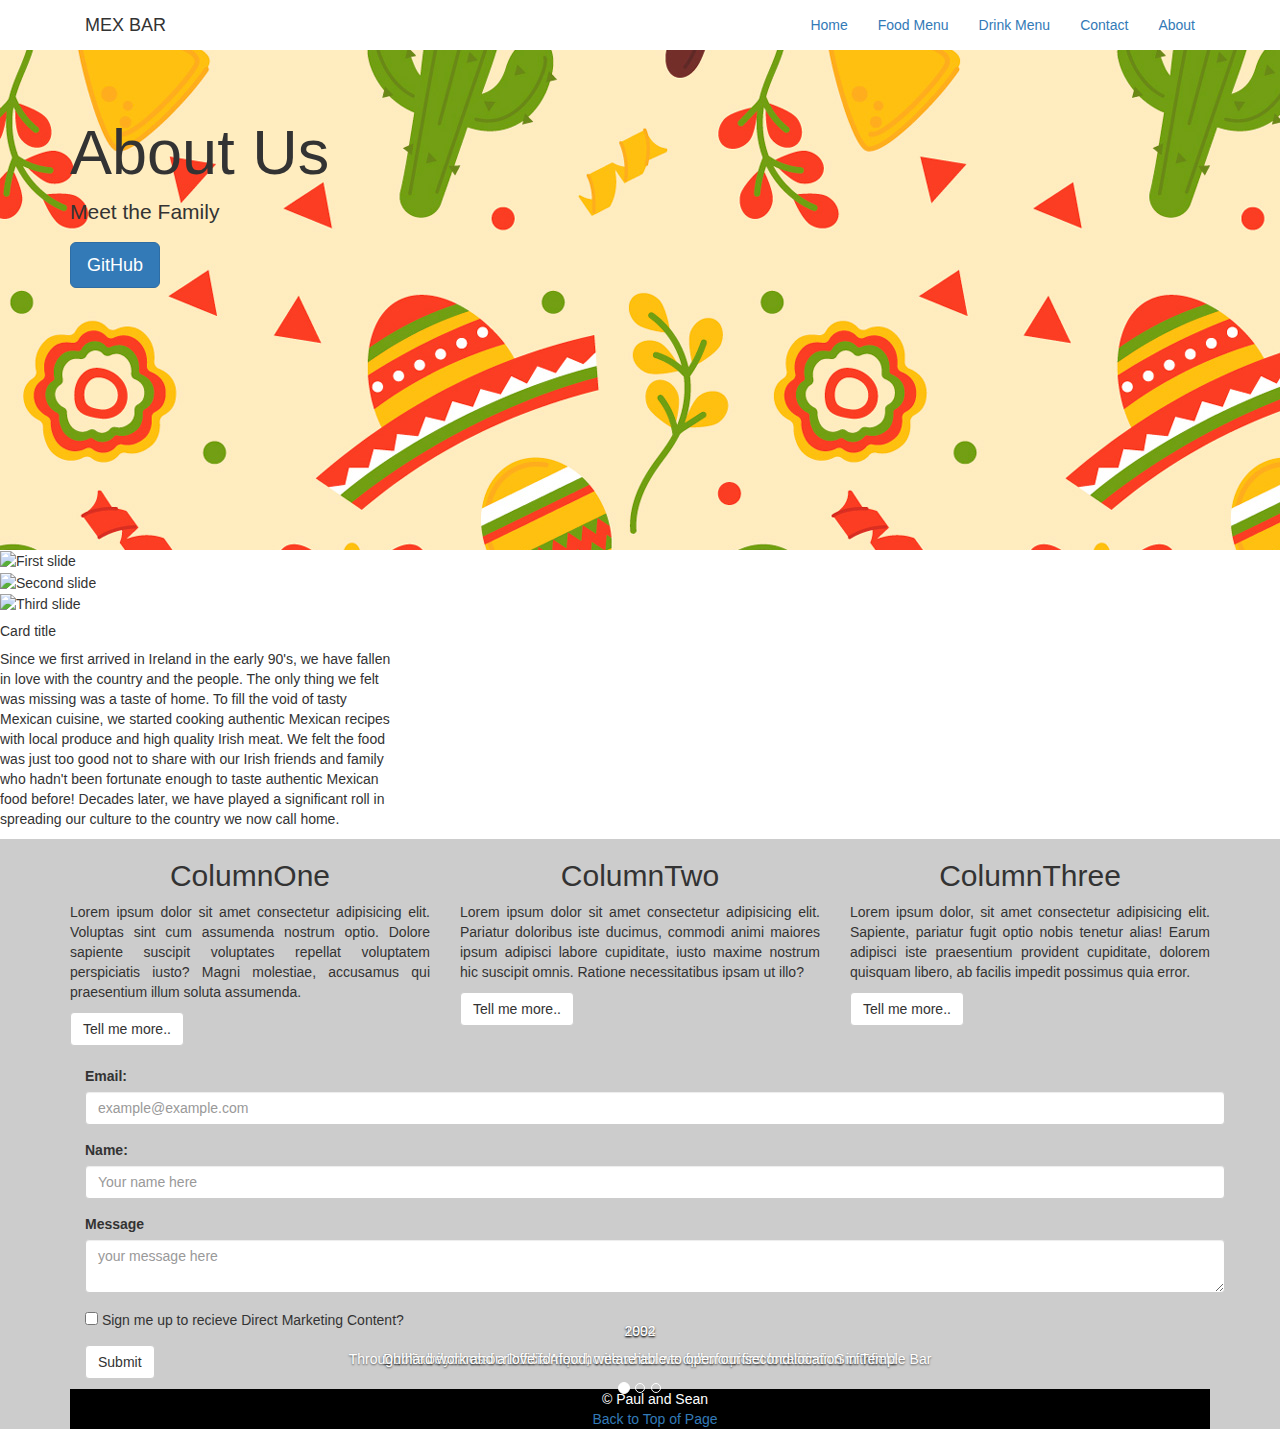
==== about.html @ a3f4a689 "Format + Clean up + Add js folder" ====
<!DOCTYPE html>
<html lang="en">

<head>
    <meta charset="UTF-8">
    <meta name="viewport" content="width=device-width, initial-scale=1.0">
    <link rel="stylesheet" href="https://cdn.jsdelivr.net/npm/bootstrap@3.3.7/dist/css/bootstrap.min.css">
    <script src="https://maxcdn.bootstrapcdn.com/bootstrap/3.3.7/js/bootstrap.min.js" integrity="sha384-Tc5IQib027qvyjSMfHjOMaLkfuWVxZxUPnCJA7l2mCWNIpG9mGCD8wGNIcPD7Txa" crossorigin="anonymous"></script>
    <link rel="stylesheet" href="style/style.css" />

    <title> Mexican Restaurant </title>

</head>



<body>
    <div class="navbar-static-top navbar-default" id="home"></div>

    <div class="container">

        <div class="navbar-brand">

            <!-- We use "#" so that the page does not reload when we clink a link -->
            <!-- <a href="#"> --> MEX BAR

        </div>

        <button class="navbar-toggle" data-toggle="collapse" data-target=".navHeaderCollapse">

            Menu

        </button>

        <div class="collapse navbar-collapse navHeaderCollapse">
            <!--Collapses menu - mobile view -->

            <ul class="nav navbar-nav navbar-right">

                <li><a href="index.html">Home</a></li>
                <li><a href="food-menu.html">Food Menu</a></li>
                <li><a href="drink-menu.html">Drink Menu</a></li>
                <li><a href="#contact">Contact</a></li>
                <li><a href="about.html">About</a></li>
               

            </ul>

        </div>
    </div>



    </div>

    <div class="jumbotron">
        <div class="container">
            <h1>About Us</h1>
            <p>Meet the Family</p>
            <p><a href="https://github.com/PMM217" target="_blank" class="btn btn-primary btn-lg">GitHub</a></p>
        </div>
    </div>
	
	
	<div id="carouselExampleIndicators" class="carousel slide" data-ride="carousel">
  <ol class="carousel-indicators">
    <li data-target="#carouselExampleIndicators" data-slide-to="0" class="active"></li>
    <li data-target="#carouselExampleIndicators" data-slide-to="1"></li>
    <li data-target="#carouselExampleIndicators" data-slide-to="2"></li>
  </ol>
  <div class="carousel-inner">
    <div class="carousel-item active">
      <img class="d-block w-100" src="..." alt="First slide">
	    <div class="carousel-caption d-none d-md-block">
    <h5>1991</h5>
    <p>Our Family lands in Dublin Airport with suitcases full of spices to remind us of home</p>
    </div>
    <div class="carousel-item">
      <img class="d-block w-100" src="..." alt="Second slide">
	    <div class="carousel-caption d-none d-md-block">
    <h5>1994</h5>
    <p>Dublin becomes our official new home when we open our first location in Smithfield</p>
    </div>
    <div class="carousel-item">
      <img class="d-block w-100" src="..." alt="Third slide">
	    <div class="carousel-caption d-none d-md-block">
    <h5>2002</h5>
    <p>Through hard work and a love for food, we are able to open our second location in Temple Bar</p>
    </div>
  </div>
  <a class="carousel-control-prev" href="#carouselExampleIndicators" role="button" data-slide="prev">
    <span class="carousel-control-prev-icon" aria-hidden="true"></span>
    <span class="sr-only">Previous</span>
  </a>
  <a class="carousel-control-next" href="#carouselExampleIndicators" role="button" data-slide="next">
    <span class="carousel-control-next-icon" aria-hidden="true"></span>
    <span class="sr-only">Next</span>
  </a>
</div>
	<div class="card" style="width: 40rem;">
  <div class="card-body">
    <h5 class="card-title">Card title</h5>
	<p class="card-text">Since we first arrived in Ireland in the early 90's, we have fallen in love with the country and the people. The only thing we felt was missing was a taste of home. To fill the void of tasty Mexican cuisine, we started cooking authentic Mexican recipes with local produce and high quality Irish meat. We felt the food was just too good not to share with our Irish friends and family who hadn't been fortunate enough to taste authentic Mexican food before! Decades later, we have played a significant roll in spreading our culture to the country we now call home.</p>
  </div>
</div>

   
   <div class="alt1">

        <div class="container">
            <div class="row">

                <div class="col-md-4">

                    <h2 class="text-center">ColumnOne</h2>
                    <p class="text-justify"> Lorem ipsum dolor sit amet consectetur adipisicing elit. Voluptas sint cum
                        assumenda nostrum optio. Dolore sapiente suscipit voluptates repellat voluptatem perspiciatis
                        iusto? Magni molestiae, accusamus qui praesentium illum soluta assumenda.</p>
                    <a href="#" class="btn btn-default"> Tell me more..</a>

                </div>

                <div class="col-md-4">

                    <h2 class="text-center">ColumnTwo</h2>
                    <p class="text-justify">Lorem ipsum dolor sit amet consectetur adipisicing elit. Pariatur doloribus
                        iste ducimus, commodi animi maiores ipsum adipisci labore cupiditate, iusto maxime nostrum hic
                        suscipit omnis. Ratione necessitatibus ipsam ut illo?</p>
                    <a href="#" class="btn btn-default"> Tell me more..</a>

                </div>

                <div class="col-md-4">

                    <h2 class="text-center">ColumnThree</h2>
                    <p class="text-justify">Lorem ipsum dolor, sit amet consectetur adipisicing elit. Sapiente, pariatur
                        fugit optio nobis tenetur alias! Earum adipisci iste praesentium provident cupiditate, dolorem
                        quisquam libero, ab facilis impedit possimus quia error.</p>
                    <a href="#" class="btn btn-default"> Tell me more..</a>

                </div>


            </div>
      


            

        <script src="https://code.jquery.com/jquery-3.5.1.min.js"></script>
        <script src="https://maxcdn.bootstrapcdn.com/bootstrap/3.3.7/js/bootstrap.min.js"></script>
		


                    <div class="container padding" id="contact">

                <form role="form">

                    <!-- Class form group seperates everything and presents it in a nice manner -->
                    <!-- allows someone with screen reader to jump directly to contact form using their keyboard - great for asseccibility purposes -->
                    <div class="form-group">

                        <label for="email">Email:</label>
                        <input type="email" class="form-control" id="email" name="email" placeholder="example@example.com" />
                            

                    </div>

                    <div class="form-group">
                        <label for="name">Name:</label>
                        <input type="text" class="form-control" id="name" name="name" placeholder="Your name here" />

                    </div>

                    <div class="form-group">
                        <label for="message">Message</label>
                        <textarea class="form-control" name="message" id="message"
                            placeholder="your message here"></textarea>

                    </div>
                    <div class="form-group">
                        <input type="checkbox" /> Sign me up to recieve Direct Marketing Content?
                    </div>
                    <button type="Submit" class="btn btn-default">Submit</button>


                </form>


            </div>


            <div class="alt2">

                <div class="container">

                    <footer> &copy; Paul and Sean<br /><a href="#home">Back to Top of Page</a></footer>

                </div>

            </div>
<!--  wrap smooth scrolling script inside a document ready function. This ensures that the script runs after the DOM has fully loaded: -->
    
 <!-- //Smooth scrolling script here    -->
 <script>
    $(document).ready(function() {
});

// https://css-tricks.com/snippets/jquery/smooth-scrolling/

    // Select all links with hashes
    $('a[href*="#"]')
        // Remove links that don't actually link to anything
        .not('[href="#"]')
        .not('[href="#0"]')
        .click(function (event) {
            // On-page links
            if (
                location.pathname.replace(/^\//, '') == this.pathname.replace(/^\//, '') &&
                location.hostname == this.hostname
            ) {
                // Figure out element to scroll to
                var target = $(this.hash);
                target = target.length ? target : $('[name=' + this.hash.slice(1) + ']');
                // Does a scroll target exist?
                if (target.length) {
                    // Only prevent default if animation is actually gonna happen
                    event.preventDefault();
                    $('html, body').animate({
                        scrollTop: target.offset().top
                    }, 1000, function () {
                        // Callback after animation
                        // Must change focus!
                        var $target = $(target);
                        $target.focus();
                        if ($target.is(":focus")) { // Checking if the target was focused
                            return false;
                        } else {
                            $target.attr('tabindex',
                            '-1'); // Adding tabindex for elements not focusable
                            $target.focus(); // Set focus again
                        };
                    });
                }
            }
        });
</script>
</body>




</html>



		<!-- The user clicks the button to generate random number. If 5, a random code is generated and displayed. If other number, a message alert is presented saying they lost.
		<button class="button" type="button" onclick="playGame()">Roll Dice!</button>

	
		<script src="diceroll.js"></script> -->

</body>




</html>
---- style/style.css ----
.jumbotron{

background-image: url('../Img/homepageBackground.jpg');
background-attachment:fixed;
min-height:500px;
margin-bottom:0px;

}

.alt1{

    background:#CCCCCC;
    min-height: 400px;

}

.padding{
    padding-top:20px;
    padding-bottom: 10px;

}

.alt2{

background:#000000;
min: height 150px;
color:#fff;
text-align:center;

}
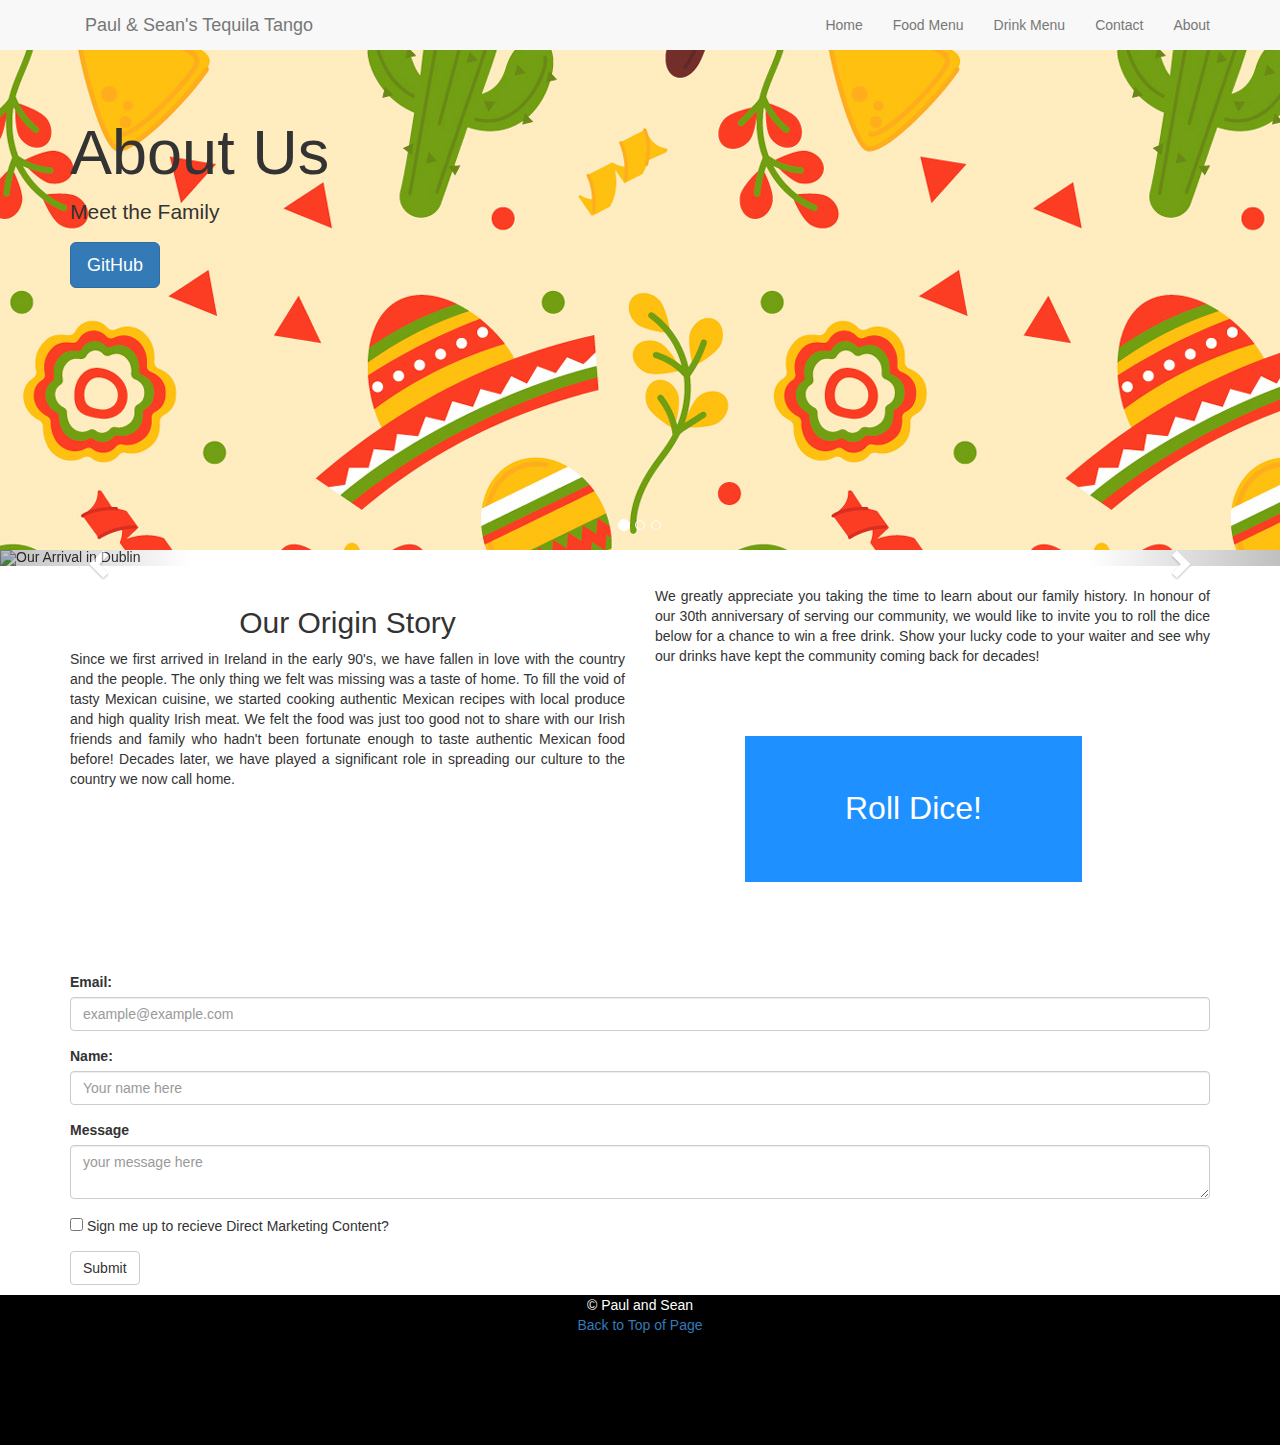
==== commit 502bf2dd: "Update to drink and about page" ====
--- a/about.html
+++ b/about.html
@@ -8,46 +8,47 @@
     <script src="https://maxcdn.bootstrapcdn.com/bootstrap/3.3.7/js/bootstrap.min.js" integrity="sha384-Tc5IQib027qvyjSMfHjOMaLkfuWVxZxUPnCJA7l2mCWNIpG9mGCD8wGNIcPD7Txa" crossorigin="anonymous"></script>
     <link rel="stylesheet" href="style/style.css" />
 
-    <title> Mexican Restaurant </title>
+    <title> Paul & Sean's Tequila Tango </title>
 
 </head>
 
 
 
 <body>
-    <div class="navbar-static-top navbar-default" id="home"></div>
-
-    <div class="container">
-
-        <div class="navbar-brand">
-
-            <!-- We use "#" so that the page does not reload when we clink a link -->
-            <!-- <a href="#"> --> MEX BAR
-
+     <div class="navbar-static-top navbar-default" id="home">
+
+        <div class="container">
+
+            <div class="navbar-brand">
+
+                <!-- We use "#" so that the page does not reload when we clink a link -->
+                <!-- <a href="#"> --> Paul & Sean's Tequila Tango
+
+            </div>
+
+            <button class="navbar-toggle" data-toggle="collapse" data-target=".navHeaderCollapse">
+
+                Menu
+
+            </button>
+
+            <div class="collapse navbar-collapse navHeaderCollapse">
+                <!--Collapses menu - mobile view -->
+
+                <ul class="nav navbar-nav navbar-right">
+
+                    <li><a href="index.html">Home</a></li>
+                    <li><a href="food-menu.html">Food Menu</a></li>
+                    <li><a href="drink-menu.html">Drink Menu</a></li>
+                    <li><a href="#contact">Contact</a></li>
+                    <li><a href="about.html">About</a></li>
+
+
+
+                </ul>
+
+            </div>
         </div>
-
-        <button class="navbar-toggle" data-toggle="collapse" data-target=".navHeaderCollapse">
-
-            Menu
-
-        </button>
-
-        <div class="collapse navbar-collapse navHeaderCollapse">
-            <!--Collapses menu - mobile view -->
-
-            <ul class="nav navbar-nav navbar-right">
-
-                <li><a href="index.html">Home</a></li>
-                <li><a href="food-menu.html">Food Menu</a></li>
-                <li><a href="drink-menu.html">Drink Menu</a></li>
-                <li><a href="#contact">Contact</a></li>
-                <li><a href="about.html">About</a></li>
-               
-
-            </ul>
-
-        </div>
-    </div>
 
 
 
@@ -62,91 +63,94 @@
     </div>
 	
 	
-	<div id="carouselExampleIndicators" class="carousel slide" data-ride="carousel">
+	<div id="myCarousel" class="carousel slide" data-ride="carousel">
+  <!-- Indicators -->
   <ol class="carousel-indicators">
-    <li data-target="#carouselExampleIndicators" data-slide-to="0" class="active"></li>
-    <li data-target="#carouselExampleIndicators" data-slide-to="1"></li>
-    <li data-target="#carouselExampleIndicators" data-slide-to="2"></li>
+    <li data-target="#myCarousel" data-slide-to="0" class="active"></li>
+    <li data-target="#myCarousel" data-slide-to="1"></li>
+    <li data-target="#myCarousel" data-slide-to="2"></li>
   </ol>
+
+  <!-- Wrapper for slides -->
   <div class="carousel-inner">
-    <div class="carousel-item active">
-      <img class="d-block w-100" src="..." alt="First slide">
-	    <div class="carousel-caption d-none d-md-block">
-    <h5>1991</h5>
-    <p>Our Family lands in Dublin Airport with suitcases full of spices to remind us of home</p>
-    </div>
-    <div class="carousel-item">
-      <img class="d-block w-100" src="..." alt="Second slide">
-	    <div class="carousel-caption d-none d-md-block">
-    <h5>1994</h5>
-    <p>Dublin becomes our official new home when we open our first location in Smithfield</p>
-    </div>
-    <div class="carousel-item">
-      <img class="d-block w-100" src="..." alt="Third slide">
-	    <div class="carousel-caption d-none d-md-block">
-    <h5>2002</h5>
-    <p>Through hard work and a love for food, we are able to open our second location in Temple Bar</p>
+    <div class="item active">
+      <img class="center-block" src="Img/Slide1.png" alt="Our Arrival in Dublin">
+      <div class="carousel-caption">
+        <h3>1991</h3>
+        <p>Our family lands in Dublin Airport with suitcases full of spices to remind us of home</p>
+      </div>
+    </div>
+
+    <div class="item">
+      <img class="center-block" src="Img/Slide2.png" alt="Our Grand Opening in Smithfield">
+      <div class="carousel-caption">
+        <h3>1994</h3>
+        <p>Dublin becomes our official new home when we open our first location in Smithfield</p>
+      </div>
+    </div>
+
+    <div class="item">
+      <img class="center-block" src="Img/Slide3.png" alt="Our Newest Location in Temple Bar">
+      <div class="carousel-caption">
+        <h3>2002</h3>
+        <p>Through hard work and a love for food, we opened our second location in Temple Bar</p>
+      </div>
     </div>
   </div>
-  <a class="carousel-control-prev" href="#carouselExampleIndicators" role="button" data-slide="prev">
-    <span class="carousel-control-prev-icon" aria-hidden="true"></span>
+
+  <!-- Left and right controls -->
+  <a class="left carousel-control" href="#myCarousel" data-slide="prev">
+    <span class="glyphicon glyphicon-chevron-left"></span>
     <span class="sr-only">Previous</span>
   </a>
-  <a class="carousel-control-next" href="#carouselExampleIndicators" role="button" data-slide="next">
-    <span class="carousel-control-next-icon" aria-hidden="true"></span>
+  <a class="right carousel-control" href="#myCarousel" data-slide="next">
+    <span class="glyphicon glyphicon-chevron-right"></span>
     <span class="sr-only">Next</span>
   </a>
 </div>
-	<div class="card" style="width: 40rem;">
-  <div class="card-body">
-    <h5 class="card-title">Card title</h5>
-	<p class="card-text">Since we first arrived in Ireland in the early 90's, we have fallen in love with the country and the people. The only thing we felt was missing was a taste of home. To fill the void of tasty Mexican cuisine, we started cooking authentic Mexican recipes with local produce and high quality Irish meat. We felt the food was just too good not to share with our Irish friends and family who hadn't been fortunate enough to taste authentic Mexican food before! Decades later, we have played a significant roll in spreading our culture to the country we now call home.</p>
-  </div>
-</div>
-
-   
-   <div class="alt1">
-
-        <div class="container">
-            <div class="row">
-
-                <div class="col-md-4">
-
-                    <h2 class="text-center">ColumnOne</h2>
-                    <p class="text-justify"> Lorem ipsum dolor sit amet consectetur adipisicing elit. Voluptas sint cum
-                        assumenda nostrum optio. Dolore sapiente suscipit voluptates repellat voluptatem perspiciatis
-                        iusto? Magni molestiae, accusamus qui praesentium illum soluta assumenda.</p>
-                    <a href="#" class="btn btn-default"> Tell me more..</a>
-
-                </div>
-
-                <div class="col-md-4">
-
-                    <h2 class="text-center">ColumnTwo</h2>
-                    <p class="text-justify">Lorem ipsum dolor sit amet consectetur adipisicing elit. Pariatur doloribus
-                        iste ducimus, commodi animi maiores ipsum adipisci labore cupiditate, iusto maxime nostrum hic
-                        suscipit omnis. Ratione necessitatibus ipsam ut illo?</p>
-                    <a href="#" class="btn btn-default"> Tell me more..</a>
-
-                </div>
-
-                <div class="col-md-4">
-
-                    <h2 class="text-center">ColumnThree</h2>
-                    <p class="text-justify">Lorem ipsum dolor, sit amet consectetur adipisicing elit. Sapiente, pariatur
-                        fugit optio nobis tenetur alias! Earum adipisci iste praesentium provident cupiditate, dolorem
-                        quisquam libero, ab facilis impedit possimus quia error.</p>
-                    <a href="#" class="btn btn-default"> Tell me more..</a>
-
-                </div>
-
-
-            </div>
-      
-
-
-            
-
+
+
+
+
+				
+		
+    <div class="container">
+
+        <div class="row padding">
+
+            <div class="col-md-6">
+
+
+                <h2 class="text-center">Our Origin Story</h2>
+
+                <p class="text-justify">Since we first arrived in Ireland in the early 90's, we have fallen in love with the country and the people. The only thing we felt was missing was a taste of home. To fill the void of tasty Mexican cuisine, we started cooking authentic Mexican recipes with local produce and high quality Irish meat. We felt the food was just too good not to share with our Irish friends and family who hadn't been fortunate enough to taste authentic Mexican food before! Decades later, we have played a significant role in spreading our culture to the country we now call home.</p>
+
+
+
+            </div>
+
+            <div class="col-md-6  ">
+
+
+                <p class="text-justify">We greatly appreciate you taking the time to learn about our family history. In honour of our 30th anniversary of serving our community, we would like to invite you to roll the dice below for a chance to win a free drink. Show your lucky code to your waiter and see why our drinks have kept the community coming back for decades!</p>
+
+
+			
+		<!-- The user clicks the button to generate random number. If 5, a random code is generated and displayed. If other number, a message alert is presented saying they lost. -->			
+
+			<button class="button" type="button" onclick="playGame()">Roll Dice!</button>
+			<i class="bi bi-dice-5"></i>
+		
+			<script src="js/diceroll.js"></script> 
+
+            </div>
+
+        </div>
+
+    </div>
+
+	
+		
         <script src="https://code.jquery.com/jquery-3.5.1.min.js"></script>
         <script src="https://maxcdn.bootstrapcdn.com/bootstrap/3.3.7/js/bootstrap.min.js"></script>
 		
@@ -250,19 +254,4 @@
 
 
 
-</html>
-
-
-
-		<!-- The user clicks the button to generate random number. If 5, a random code is generated and displayed. If other number, a message alert is presented saying they lost.
-		<button class="button" type="button" onclick="playGame()">Roll Dice!</button>
-
-	
-		<script src="diceroll.js"></script> -->
-
-</body>
-
-
-
-
 </html>--- a/style/style.css
+++ b/style/style.css
@@ -23,8 +23,22 @@
 .alt2{
 
 background:#000000;
-min: height 150px;
+min-height: 150px;
 color:#fff;
 text-align:center;
 
-}+}
+
+.button {
+  background-color: DodgerBlue;
+  border: none;
+  color: white;
+  padding: 50px 100px;
+  text-align: center;
+  text-decoration: none;
+  display: inline-block;
+  margin: 60px 90px;
+  cursor: pointer;
+  font-size: 32px;
+}
+
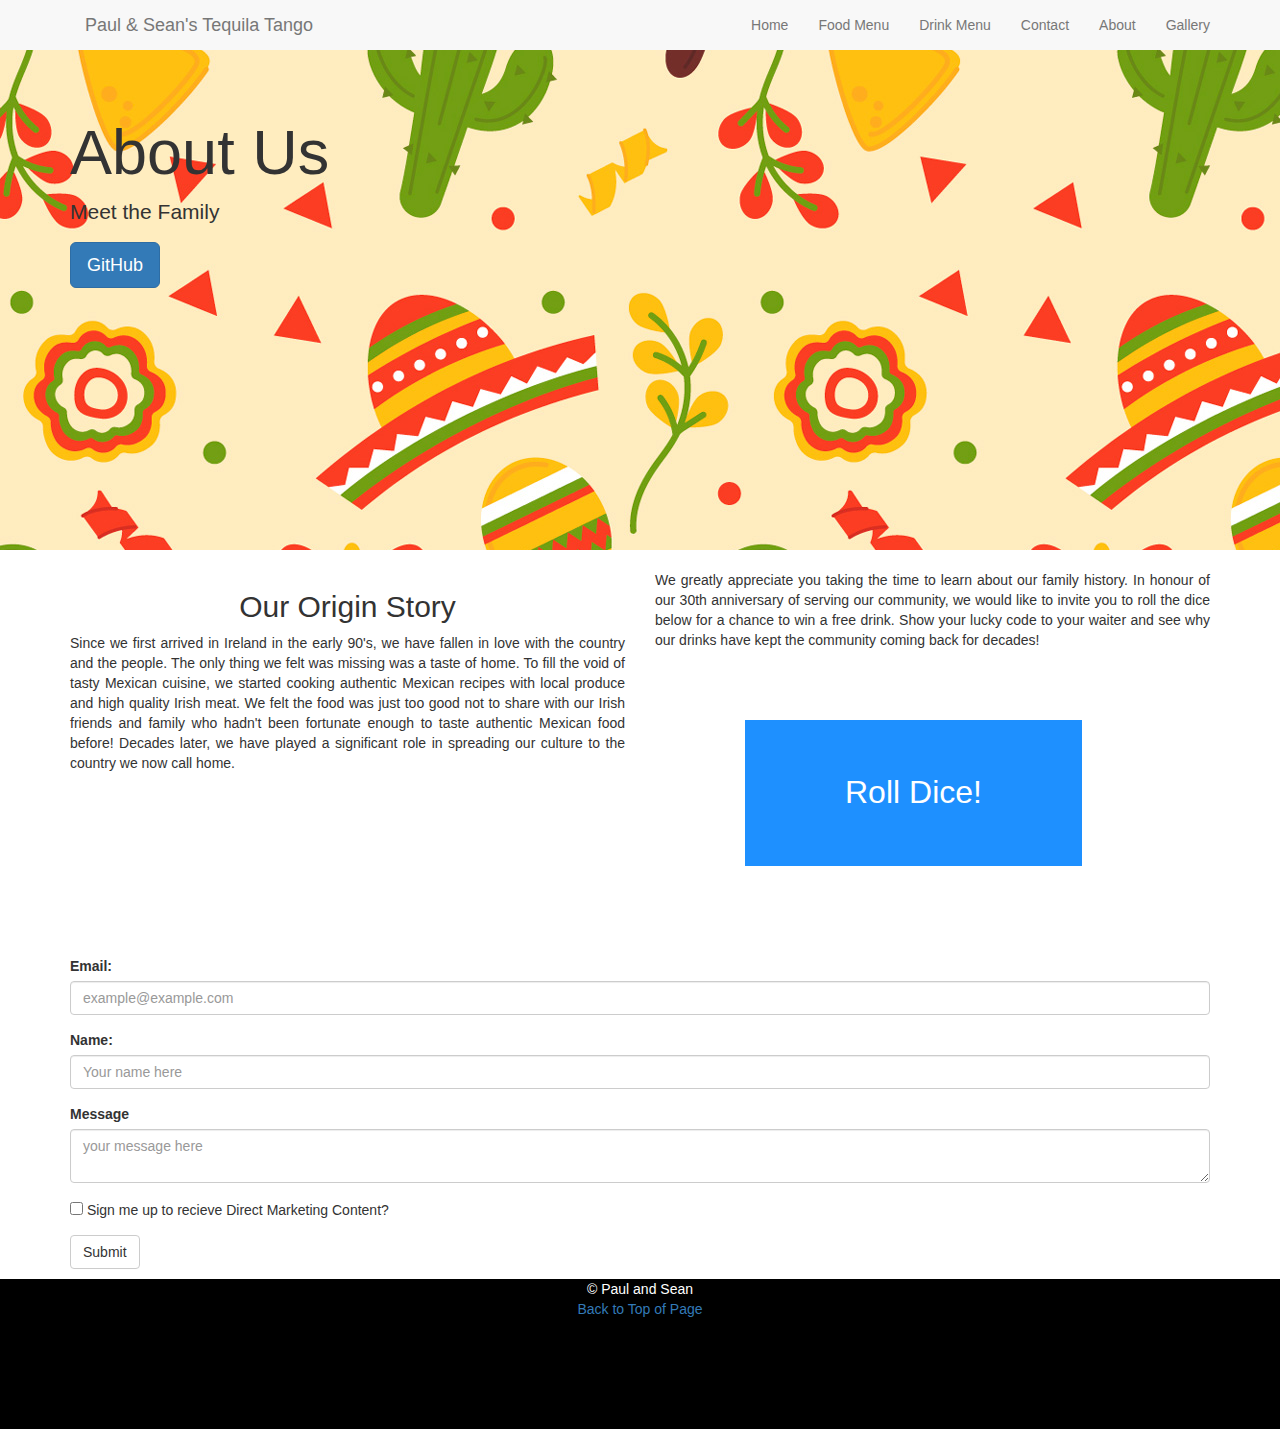
==== commit 49b22ce7: "Github issue1" ====
--- a/about.html
+++ b/about.html
@@ -42,6 +42,7 @@
                     <li><a href="drink-menu.html">Drink Menu</a></li>
                     <li><a href="#contact">Contact</a></li>
                     <li><a href="about.html">About</a></li>
+					<li><a href="gallery.html">Gallery</a></li>
 
 
 
@@ -63,56 +64,6 @@
     </div>
 	
 	
-	<div id="myCarousel" class="carousel slide" data-ride="carousel">
-  <!-- Indicators -->
-  <ol class="carousel-indicators">
-    <li data-target="#myCarousel" data-slide-to="0" class="active"></li>
-    <li data-target="#myCarousel" data-slide-to="1"></li>
-    <li data-target="#myCarousel" data-slide-to="2"></li>
-  </ol>
-
-  <!-- Wrapper for slides -->
-  <div class="carousel-inner">
-    <div class="item active">
-      <img class="center-block" src="Img/Slide1.png" alt="Our Arrival in Dublin">
-      <div class="carousel-caption">
-        <h3>1991</h3>
-        <p>Our family lands in Dublin Airport with suitcases full of spices to remind us of home</p>
-      </div>
-    </div>
-
-    <div class="item">
-      <img class="center-block" src="Img/Slide2.png" alt="Our Grand Opening in Smithfield">
-      <div class="carousel-caption">
-        <h3>1994</h3>
-        <p>Dublin becomes our official new home when we open our first location in Smithfield</p>
-      </div>
-    </div>
-
-    <div class="item">
-      <img class="center-block" src="Img/Slide3.png" alt="Our Newest Location in Temple Bar">
-      <div class="carousel-caption">
-        <h3>2002</h3>
-        <p>Through hard work and a love for food, we opened our second location in Temple Bar</p>
-      </div>
-    </div>
-  </div>
-
-  <!-- Left and right controls -->
-  <a class="left carousel-control" href="#myCarousel" data-slide="prev">
-    <span class="glyphicon glyphicon-chevron-left"></span>
-    <span class="sr-only">Previous</span>
-  </a>
-  <a class="right carousel-control" href="#myCarousel" data-slide="next">
-    <span class="glyphicon glyphicon-chevron-right"></span>
-    <span class="sr-only">Next</span>
-  </a>
-</div>
-
-
-
-
-				
 		
     <div class="container">
 
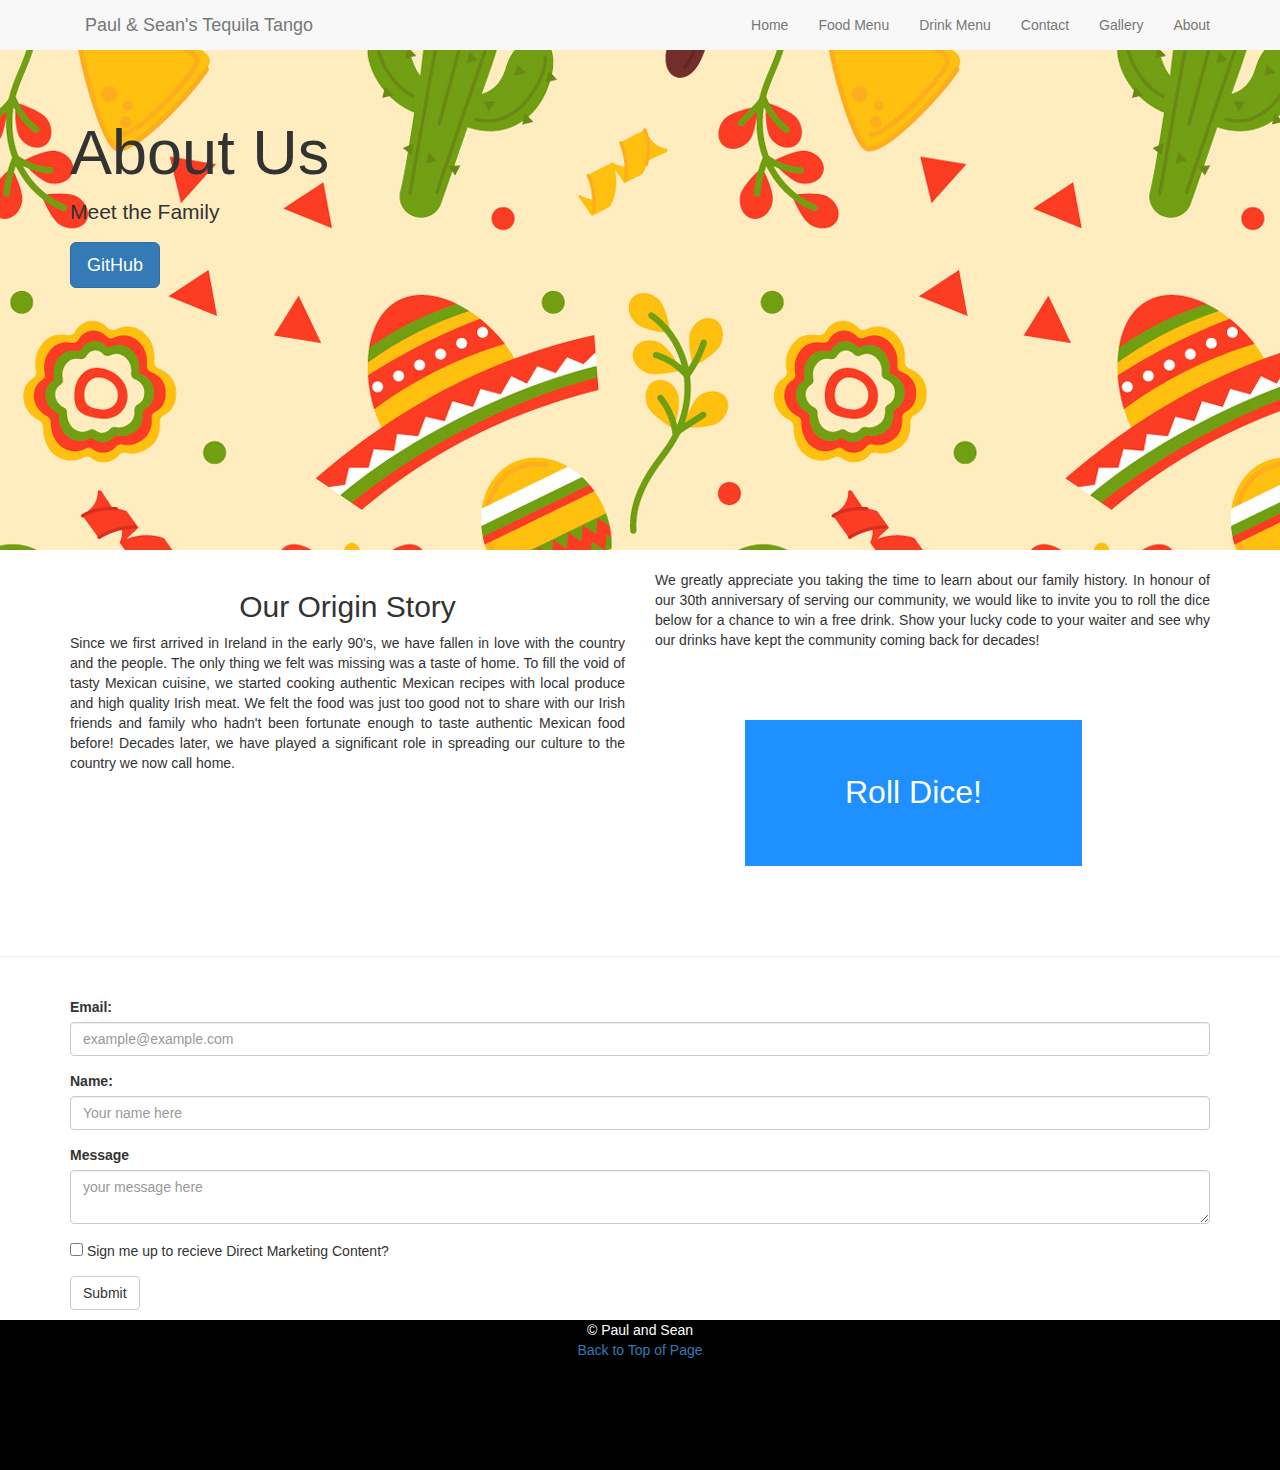
==== commit db208c4d: "Rearranged order of nav bar to match" ====
--- a/about.html
+++ b/about.html
@@ -41,8 +41,8 @@
                     <li><a href="food-menu.html">Food Menu</a></li>
                     <li><a href="drink-menu.html">Drink Menu</a></li>
                     <li><a href="#contact">Contact</a></li>
+					<li><a href="gallery.html">Gallery</a></li>
                     <li><a href="about.html">About</a></li>
-					<li><a href="gallery.html">Gallery</a></li>
 
 
 
@@ -100,7 +100,7 @@
 
     </div>
 
-	
+	   <hr />
 		
         <script src="https://code.jquery.com/jquery-3.5.1.min.js"></script>
         <script src="https://maxcdn.bootstrapcdn.com/bootstrap/3.3.7/js/bootstrap.min.js"></script>
--- a/style/style.css
+++ b/style/style.css
@@ -7,9 +7,14 @@
 
 }
 
+/* .img-size{
+    height: 75%;
+    width: 75%;
+} */
+
 .alt1{
 
-    background:#CCCCCC;
+    background: #e9cf95;
     min-height: 400px;
 
 }
@@ -23,7 +28,7 @@
 .alt2{
 
 background:#000000;
-min-height: 150px;
+min-height:150px;
 color:#fff;
 text-align:center;
 
@@ -42,3 +47,43 @@
   font-size: 32px;
 }
 
+.carousel {
+    background-color: #e9cf95;
+
+.carousel-caption p{
+  font-family: "Fugaz One", sans-serif;
+  font-weight: 400;
+  font-style: normal;
+  color: black;
+  background-color: rgba(255, 255, 255, 0.6); 
+  padding: 10px;
+}
+
+.carousel-caption h3{
+  font-family: "Fugaz One", sans-serif;
+  font-weight: 400;
+  font-style: normal;
+  color: black;
+  background-color: rgba(255, 255, 255, 0.6); 
+  padding: 10px;
+}
+
+.jumbotron {
+  font-family: "Londrina Outline", sans-serif;
+  font-weight: 400;
+  font-style: normal;
+  color: white !important;
+    background-color: rgba(255, 255, 255, 0.6); 
+  padding: 10px;
+}
+
+.image-text {
+	display: none;
+    }
+        
+	#toggle-text:checked + .image-text {
+    display: block;
+	}
+	label {
+    cursor: pointer;
+}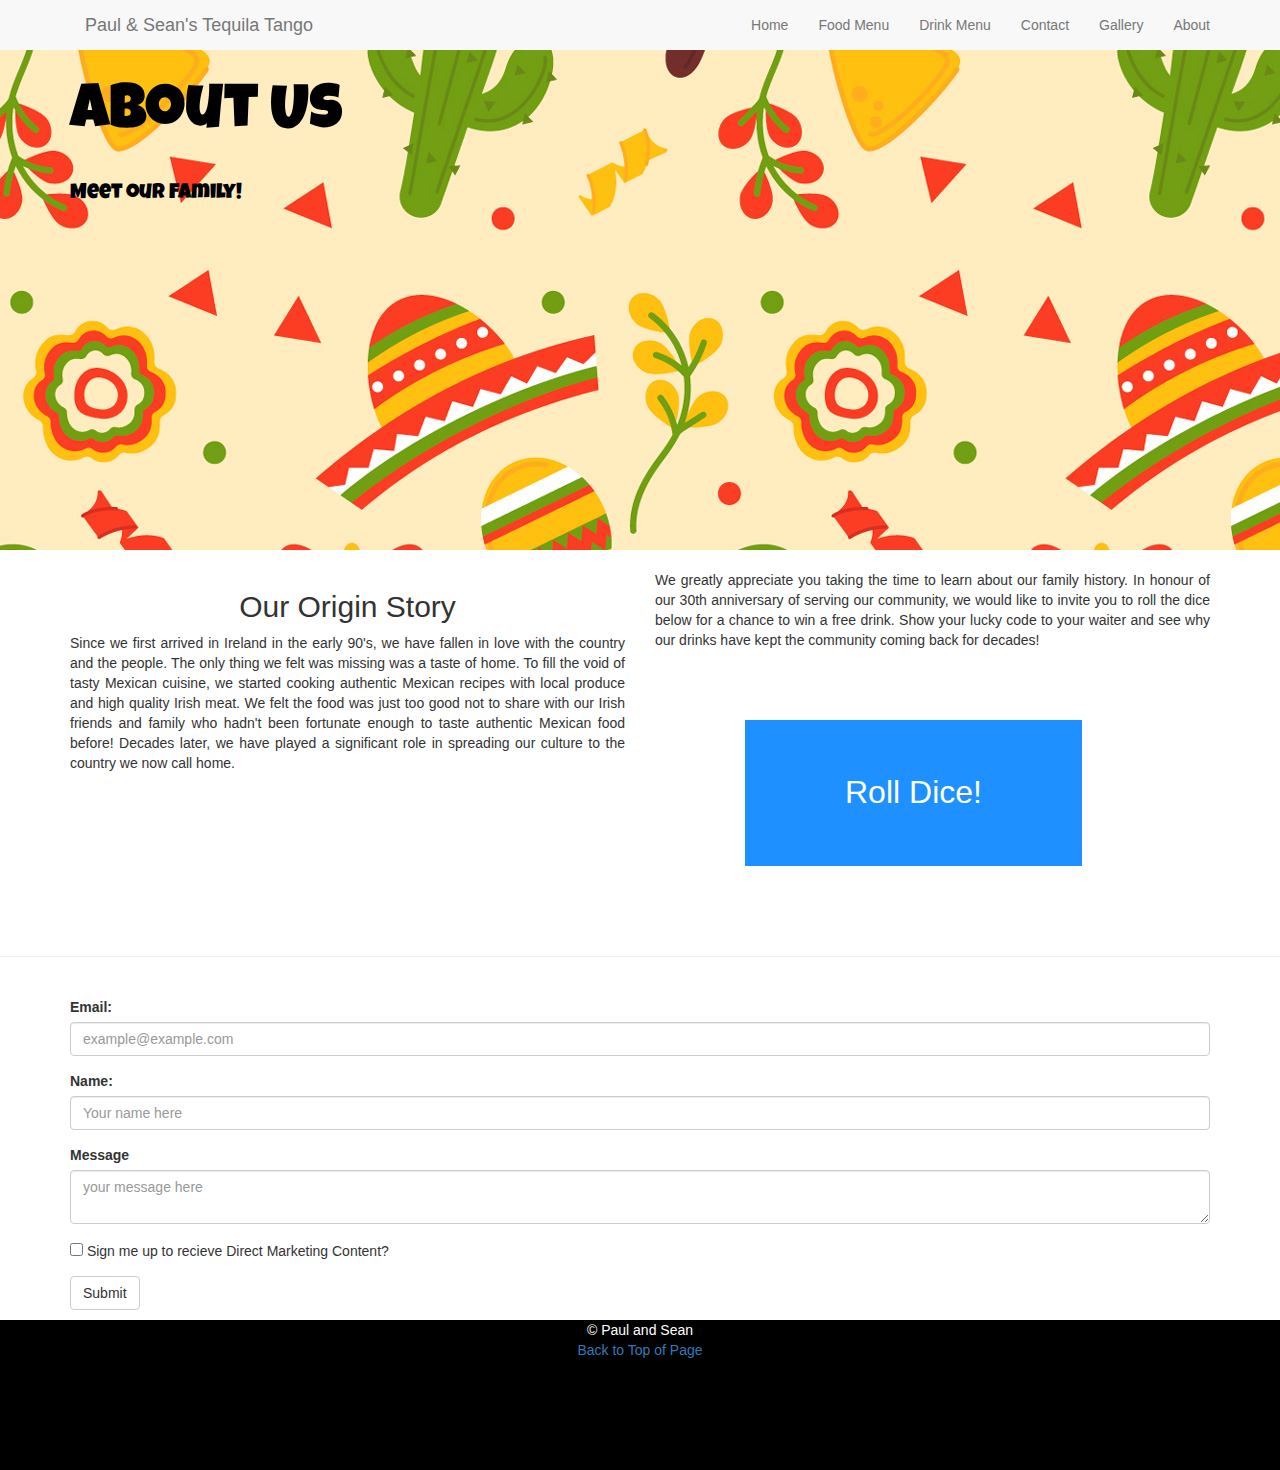
==== commit 77bd2454: "Styling and font updates" ====
--- a/about.html
+++ b/about.html
@@ -7,6 +7,7 @@
     <link rel="stylesheet" href="https://cdn.jsdelivr.net/npm/bootstrap@3.3.7/dist/css/bootstrap.min.css">
     <script src="https://maxcdn.bootstrapcdn.com/bootstrap/3.3.7/js/bootstrap.min.js" integrity="sha384-Tc5IQib027qvyjSMfHjOMaLkfuWVxZxUPnCJA7l2mCWNIpG9mGCD8wGNIcPD7Txa" crossorigin="anonymous"></script>
     <link rel="stylesheet" href="style/style.css" />
+	<link href="https://fonts.googleapis.com/css2?family=Fugaz+One&family=Luckiest+Guy&display=swap" rel="stylesheet">
 
     <title> Paul & Sean's Tequila Tango </title>
 
@@ -58,8 +59,9 @@
     <div class="jumbotron">
         <div class="container">
             <h1>About Us</h1>
-            <p>Meet the Family</p>
-            <p><a href="https://github.com/PMM217" target="_blank" class="btn btn-primary btn-lg">GitHub</a></p>
+			<br>
+            <p>Meet our Family!</p>
+            <!--<p><a href="https://github.com/PMM217" target="_blank" class="btn btn-primary btn-lg">GitHub</a></p>-->
         </div>
     </div>
 	
--- a/style/style.css
+++ b/style/style.css
@@ -4,6 +4,12 @@
 background-attachment:fixed;
 min-height:500px;
 margin-bottom:0px;
+font-family: "Luckiest Guy", cursive;
+font-weight: 400;
+font-style: normal;
+color: black;
+background-color: rgba(255, 255, 255, 0.6); 
+padding: 10px;
 
 }
 
@@ -68,15 +74,6 @@
   padding: 10px;
 }
 
-.jumbotron {
-  font-family: "Londrina Outline", sans-serif;
-  font-weight: 400;
-  font-style: normal;
-  color: white !important;
-    background-color: rgba(255, 255, 255, 0.6); 
-  padding: 10px;
-}
-
 .image-text {
 	display: none;
     }
@@ -86,4 +83,12 @@
 	}
 	label {
     cursor: pointer;
-}+}
+
+/*.navbar-static-top {
+font-family: "Luckiest Guy", cursive;
+font-weight: 400;
+font-style: normal;
+color: black;
+}
+*/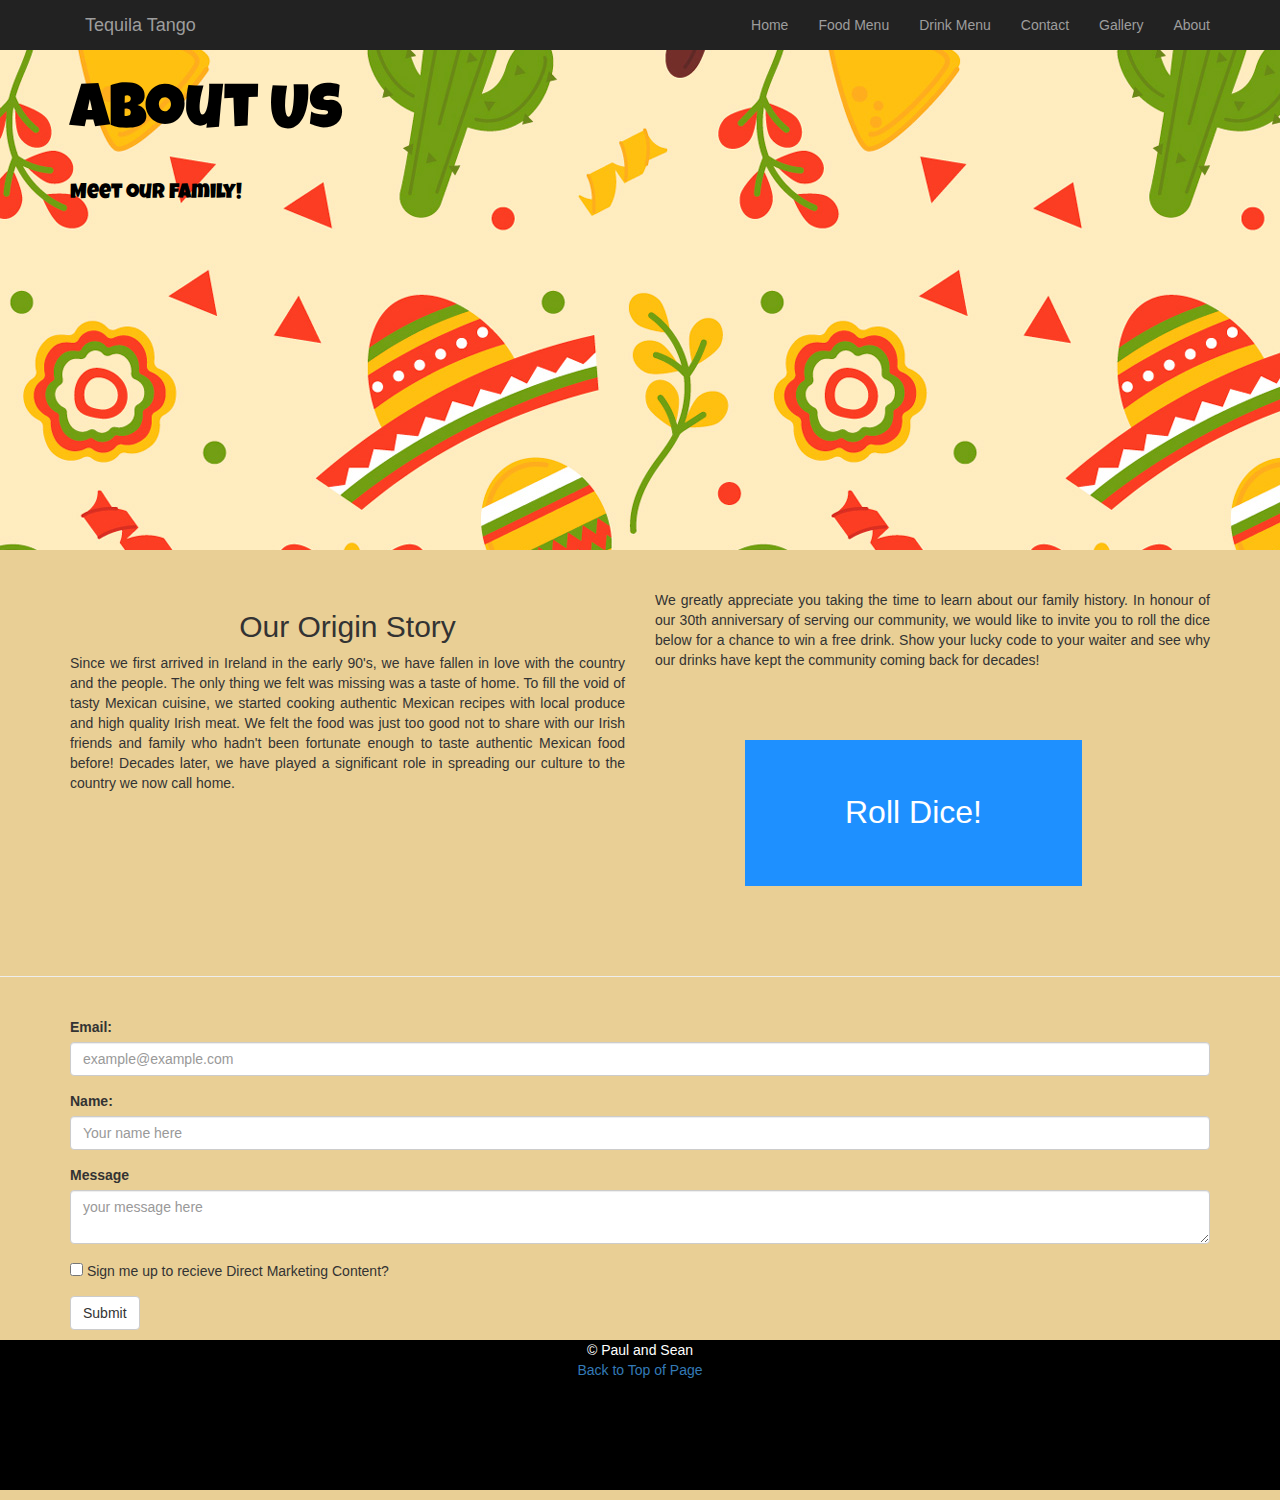
==== commit 2f03dbcd: "Image responsiveness updates and misc" ====
--- a/about.html
+++ b/about.html
@@ -16,21 +16,23 @@
 
 
 <body>
-     <div class="navbar-static-top navbar-default" id="home">
+    <div class="navbar-static-top navbar-inverse" id="home">
 
         <div class="container">
 
             <div class="navbar-brand">
 
                 <!-- We use "#" so that the page does not reload when we clink a link -->
-                <!-- <a href="#"> --> Paul & Sean's Tequila Tango
+                <!-- <a href="index.html" --> Tequila Tango
 
             </div>
 
             <button class="navbar-toggle" data-toggle="collapse" data-target=".navHeaderCollapse">
-
-                Menu
-
+                <span class="sr-only">Toggle navigation</span>
+                <span class="icon-bar"></span>
+                <span class="icon-bar"></span>
+                <span class="icon-bar"></span>
+            
             </button>
 
             <div class="collapse navbar-collapse navHeaderCollapse">
@@ -42,19 +44,14 @@
                     <li><a href="food-menu.html">Food Menu</a></li>
                     <li><a href="drink-menu.html">Drink Menu</a></li>
                     <li><a href="#contact">Contact</a></li>
-					<li><a href="gallery.html">Gallery</a></li>
+                    <li><a href="gallery.html">Gallery</a></li>
                     <li><a href="about.html">About</a></li>
 
 
-
                 </ul>
 
             </div>
         </div>
-
-
-
-    </div>
 
     <div class="jumbotron">
         <div class="container">
@@ -65,7 +62,7 @@
         </div>
     </div>
 	
-	
+	    <div class="alt1 padding">
 		
     <div class="container">
 
@@ -86,8 +83,6 @@
 
 
                 <p class="text-justify">We greatly appreciate you taking the time to learn about our family history. In honour of our 30th anniversary of serving our community, we would like to invite you to roll the dice below for a chance to win a free drink. Show your lucky code to your waiter and see why our drinks have kept the community coming back for decades!</p>
-
-
 			
 		<!-- The user clicks the button to generate random number. If 5, a random code is generated and displayed. If other number, a message alert is presented saying they lost. -->			
 
--- a/style/style.css
+++ b/style/style.css
@@ -55,6 +55,7 @@
 
 .carousel {
     background-color: #e9cf95;
+}
 
 .carousel-caption p{
   font-family: "Fugaz One", sans-serif;
@@ -74,21 +75,31 @@
   padding: 10px;
 }
 
-.image-text {
-	display: none;
-    }
-        
-	#toggle-text:checked + .image-text {
-    display: block;
-	}
-	label {
-    cursor: pointer;
-}
-
+<<<<<<< HEAD
 /*.navbar-static-top {
 font-family: "Luckiest Guy", cursive;
 font-weight: 400;
 font-style: normal;
 color: black;
 }
-*/+*/
+=======
+/* CSS code for positioning text over images */
+.image-container {
+  position: relative;
+  overflow: hidden;
+}
+
+.image-text {
+  display: none; /* Initially hide text */
+  position: absolute;
+  top: 50%;
+  left: 50%;
+  transform: translate(-50%, -50%);
+  text-align: center;
+  color: white; /* Text color */
+  background-color: rgba(0, 0, 0, 0.7); /* Background color with transparency */
+  padding: 20px;
+  width: 80%; /* Adjust the width as needed */
+}
+>>>>>>> 2b78f1559537cb61b0409ad0228aaee58608a6f6
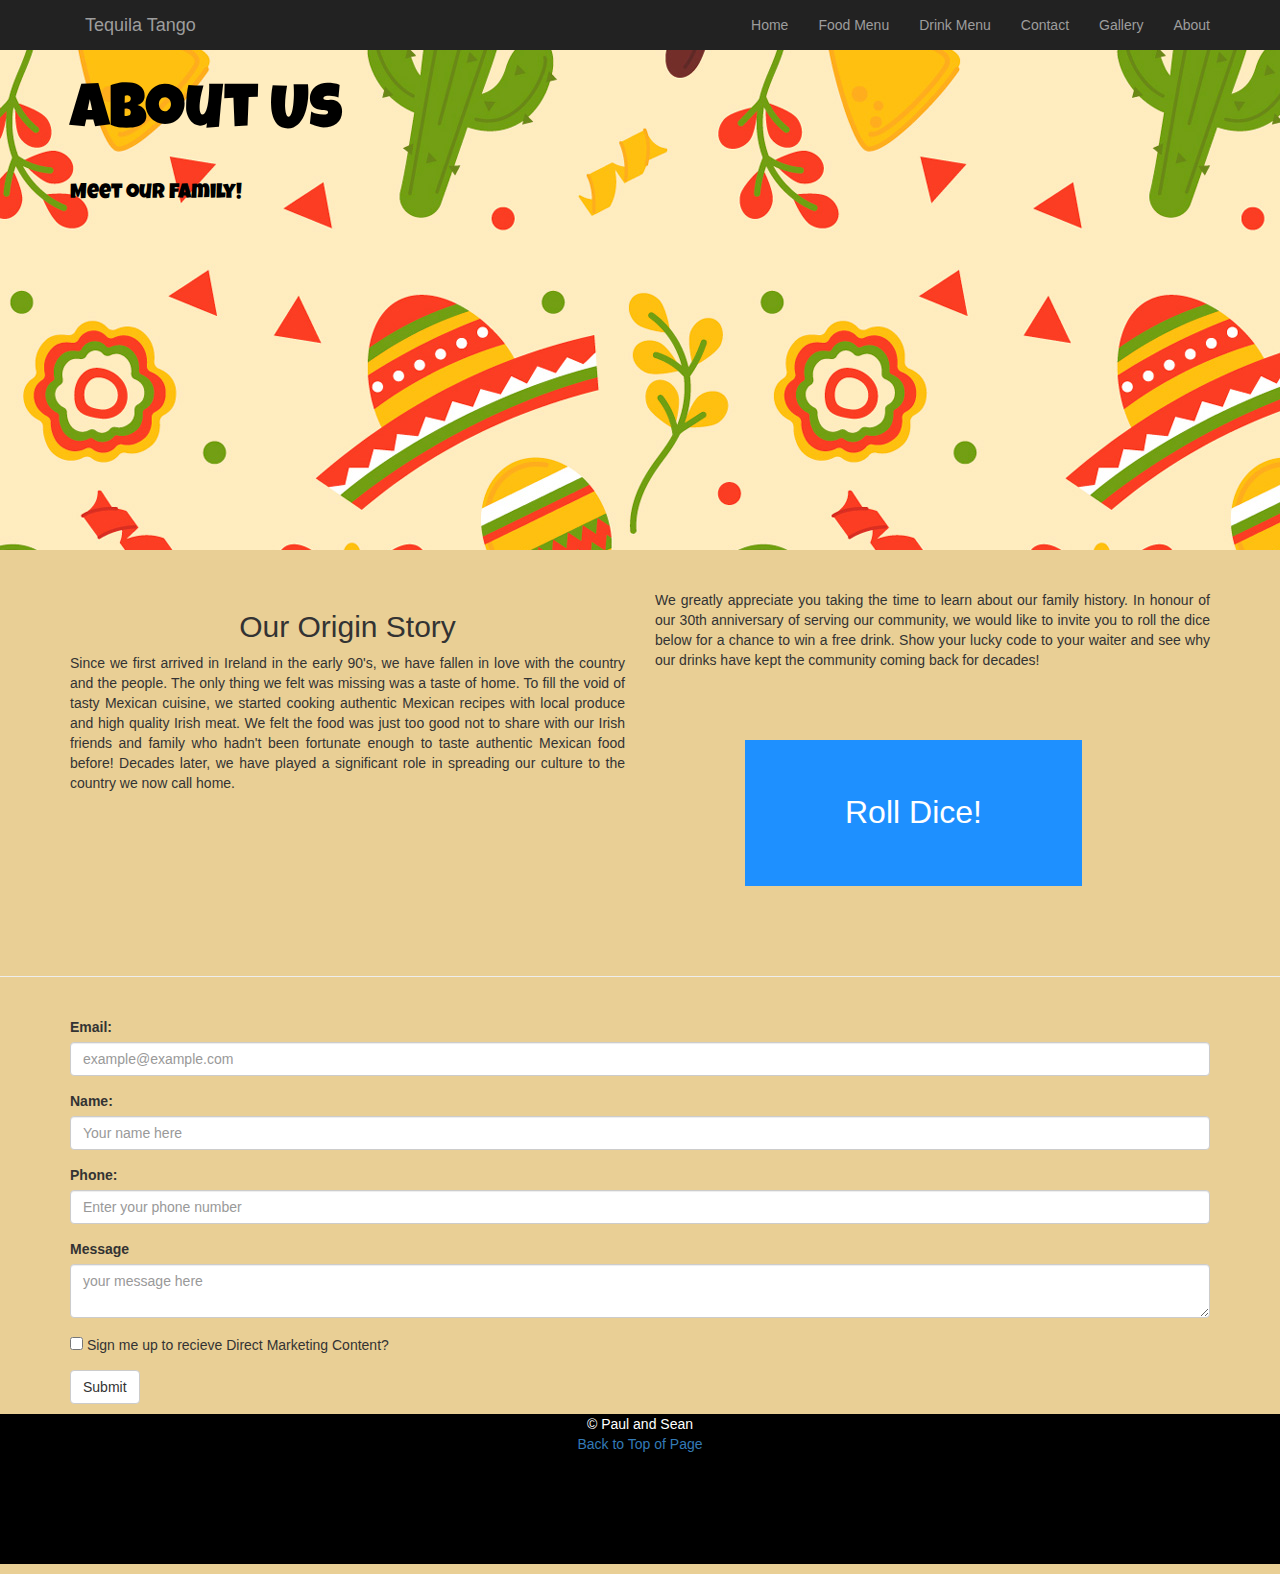
==== commit cb9be57f: "Final touches" ====
--- a/about.html
+++ b/about.html
@@ -123,6 +123,12 @@
                         <input type="text" class="form-control" id="name" name="name" placeholder="Your name here" />
 
                     </div>
+
+					<div class="form-group">
+						<label for="phone">Phone:</label>
+						<input type="tel" class="form-control" id="phone" name="phone" placeholder="Enter your phone number" />
+						<span id="phoneError" class="text-danger"></span>
+					</div>
 
                     <div class="form-group">
                         <label for="message">Message</label>
--- a/style/style.css
+++ b/style/style.css
@@ -12,11 +12,6 @@
 padding: 10px;
 
 }
-
-/* .img-size{
-    height: 75%;
-    width: 75%;
-} */
 
 .alt1{
 
@@ -75,15 +70,6 @@
   padding: 10px;
 }
 
-<<<<<<< HEAD
-/*.navbar-static-top {
-font-family: "Luckiest Guy", cursive;
-font-weight: 400;
-font-style: normal;
-color: black;
-}
-*/
-=======
 /* CSS code for positioning text over images */
 .image-container {
   position: relative;
@@ -102,4 +88,4 @@
   padding: 20px;
   width: 80%; /* Adjust the width as needed */
 }
->>>>>>> 2b78f1559537cb61b0409ad0228aaee58608a6f6
+
